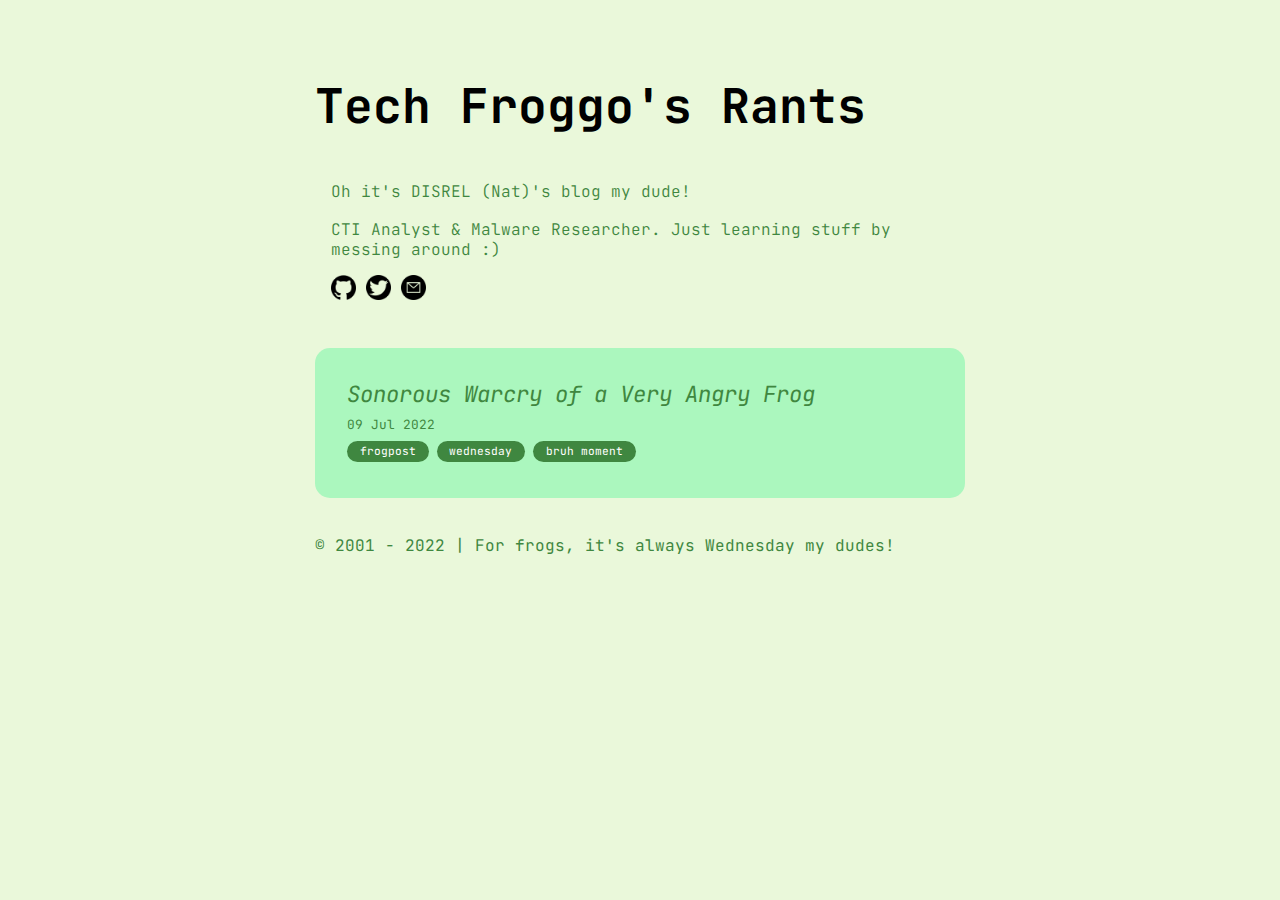
==== index.html @ 51090d30 "Sonorous-Warcry-of-a-Very-Angry-Frog" ====
<!DOCTYPE html>
<html lang="en">
  <head>
  <meta charset="UTF-8" />
  <meta http-equiv="X-UA-Compatible" content="IE=edge" />
  <meta name="viewport" content="width=device-width, initial-scale=1.0" />
  <title>Frog Guy Rants | Blog</title>
  
  <link rel="stylesheet" href="/assets/css/blog.css" />
  
  <link rel="stylesheet" href="/assets/css/common.css" />
  <script src="/assets/js/categories.js"></script>
  
</head>

  <body>
    <main>
      <header>
  <a class="site-title" href="/">Tech Froggo's Rants</a>
</header>
 <section id="bio">
  <section id="img-wrapper">
    <img src="https://avatars.githubusercontent.com/u/69538721?s=400&u=fd8311241b4fedd1d648d60f372092f6da42f637&v=4" alt="" />
  </section>
  <section id="bio-wrapper">
    <div id="text-wrapper"> <p>Oh it's DISREL (Nat)'s blog my dude!</p> <br> <p>CTI Analyst & Malware Researcher. Just learning stuff by messing around :)</p> </div>
    <div id="social-wrapper">
      
      <a href="https://github.com/DISREL" target="_blank">
        <img src="/assets/icons/github.png" alt="" />
      </a>
      
      <a href="https://twitter.com/0xDISREL" target="_blank">
        <img src="/assets/icons/twitter.png" alt="" />
      </a>
      
      <a href="mailto:nathan@disrel.com" target="_blank">
        <img src="/assets/icons/email.png" alt="" />
      </a>
      
    </div>
  </section>
</section>

      <section class="articles">
        
        <article class="article">
          <h2 class="article-title">
            <a href="/posts/Sonorous-Warcry-of-a-Very-Angry-Frog/"> Sonorous Warcry of a Very Angry Frog </a>
          </h2>
          <small class="date">09 Jul 2022</small>
          <div class="categories">
            
            <a href="#!" data-base-url="" class="category"
              >frogpost</a
            >
            
            <a href="#!" data-base-url="" class="category"
              >wednesday</a
            >
            
            <a href="#!" data-base-url="" class="category"
              >bruh moment</a
            >
            
          </div>
        </article>
        
      </section>
      <footer>
  <p>&copy; 2001 - 2022 | For frogs, it's always Wednesday my dudes!</p>
</footer>

    </main>
    <section id="category-modal-bg"></section>
<section id="category-modal">
  <h1 id="category-modal-title"></h1>
  <section id="category-modal-content"></section>
</section>

  </body>
</html>
---- assets/css/blog.css ----
@import url("https://fonts.googleapis.com/css2?family=JetBrains+Mono:ital,wght@0,100;0,300;0,400;0,800;1,100;1,300;1,400;1,800&display=swap");

:root {
  --gray-1: #707070;
  --gray-2: #32353a;
  --gray-3: #151618;
  --green-1: #eaf8da;
  --green-2: #abf7be;
  --green-3: #3f8740;
  --white: #ffffff;
  --black: #000000;
}
* {
  font-family: inherit;
  text-decoration: none;
  margin: 0;
  padding: 0;
  -webkit-user-drag: none;
  -moz-window-dragging: none;
  -webkit-tap-highlight-color: transparent;
}
* img {
  max-width: 100%;
}
html,
body {
  color: var(--green-3);
  font-family: "JetBrains Mono", monospace;
  line-height: 2rem;
  background-color: var(--green-1);
}
header {
  padding: 2rem 0 3rem 0;
}
header .site-title {
  font-size: 3rem;
  font-weight: bolder;
  line-height: 110%;
  color: var(--black);
}
main {
  margin: 0 auto;
  max-width: 650px;
  padding: 3rem 0;
}

/* header */

#bio {
  display: flex;
  justify-content: flex-start;
  align-items: center;
}
#img-wrapper img {
  border-radius: 50%;
  max-width: 100px;
}
#bio-wrapper {
  margin-left: 1rem;
}
#text-wrapper {
  line-height: 1.2rem;
  font-weight: 300;
}
#text-wrapper a {
  color: cyan;
  border-bottom: 1px solid cyan;
}
#social-wrapper {
  margin-top: 1rem;
}
#social-wrapper img {
  width: 25px;
  height: 25px;
  margin: 0 0 0.3rem 0;
  transition: all 0.2s ease-in-out;
}
#social-wrapper img:hover {
  transform: scale(1.2);
}

/* article section */

.articles {
  display: grid;
  row-gap: 1rem;
  margin: 2rem 0 2rem 0;
}
.articles .article {
  padding: 2rem;
  background: var(--green-2);
  border-radius: 15px;
  transition: all 0.2s ease-in-out;
}
.articles .article .article-title,
.articles .article .article-title a {
  color: var(--green-3);
  font-weight: 400;
  font-style: italic;
  font-size: 1.4rem;
  line-height: 130%;
}
.articles .article:hover {
  transform: scale(1.05);
}
.articles .article .date {
  display: block;
  font-size: 0.8rem;
}
.articles .article .categories {
  display: flex;
  flex-direction: row;
  flex-wrap: wrap;
  justify-content: flex-start;
}
.articles .article .categories .category {
  margin: 0 0.5rem 0.3rem 0;
  display: block;
  color: var(--white);
  background: var(--green-3);
  border-radius: 15px;
  font-size: 0.7rem;
  padding: 0 0.8rem;
  line-height: 1.3rem;
  cursor: pointer;
}
/* media query */

@media screen and (max-width: 750px) {
  body {
    padding: 1.5rem;
  }
  header .site-title {
    font-size: 3rem;
  }
}

@media screen and (max-width: 550px) {
  header .site-title {
    font-size: 3rem;
  }
  .articles {
    row-gap: 1.2rem;
  }
}

@media screen and (max-width: 350px) {
  #img-wrapper img {
    max-width: 50px;
  }
  #bio {
    align-items: flex-start;
  }
  main,
  .articles {
    padding: 0;
    margin: 0;
  }
  main {
    padding-bottom: 1rem;
  }
  .articles {
    margin: 2rem 0 3rem 0;
    row-gap: 1.2rem;
  }
  header .site-title {
    font-size: 2.4rem;
  }
  .article {
    padding: 1.2rem;
  }
  .articles .article .article-title,
  .articles .article .article-title a {
    font-size: 1rem;
  }
}
---- assets/css/common.css ----
:root {
  --gray-1: #707070;
  --gray-2: #32353a;
  --gray-3: #151618;
  --green-1: #eaf8da;
  --green-2: #abf7be;
  --green-3: #3f8740;
  --white: #ffffff;
  --black: #000000;
}
#category-modal-bg {
  position: fixed;
  top: 0;
  left: 0;
  bottom: 0;
  right: 0;
  background: rgba(0, 0, 0, 0.6);
  z-index: 10;
  display: none;
  visibility: hidden;
}
#category-modal {
  position: fixed;
  top: 0;
  bottom: 0;
  left: 1.5rem;
  right: 1.5rem;
  z-index: 100;
  max-width: 850px;
  max-height: 60vh;
  border-radius: 1rem;
  padding: 1rem;
  margin: auto;
  background: var(--green-2);
  display: none;
  visibility: hidden;
  line-height: 140%;
}
#category-modal-content {
  display: relative;
  max-height: calc(100% - 5rem);
  overflow: auto;
}
#category-modal-title {
  margin-bottom: 1rem;
  font-size: 2rem;
  padding: 1rem;
}
#category-modal-bg.open,
#category-modal.open {
  display: block;
  visibility: visible;
}
.modal-article,
.modal-article-date {
  display: block;
  color: var(--green-3);
}
.modal-article {
  margin-bottom: 0.5rem;
  padding: 0.5rem 1rem;
  transition: all 0.2s ease-in-out;
}
.modal-article-date {
  font-size: 0.8rem;
}
.modal-article:hover {
  background: var(--white);
}

hr {
  border-top: 2px dashed var(--green-3) !important;
  border-bottom: none !important;
  border-left: none !important;
  border-right: none !important;
  margin-bottom: 1.75rem !important;
}
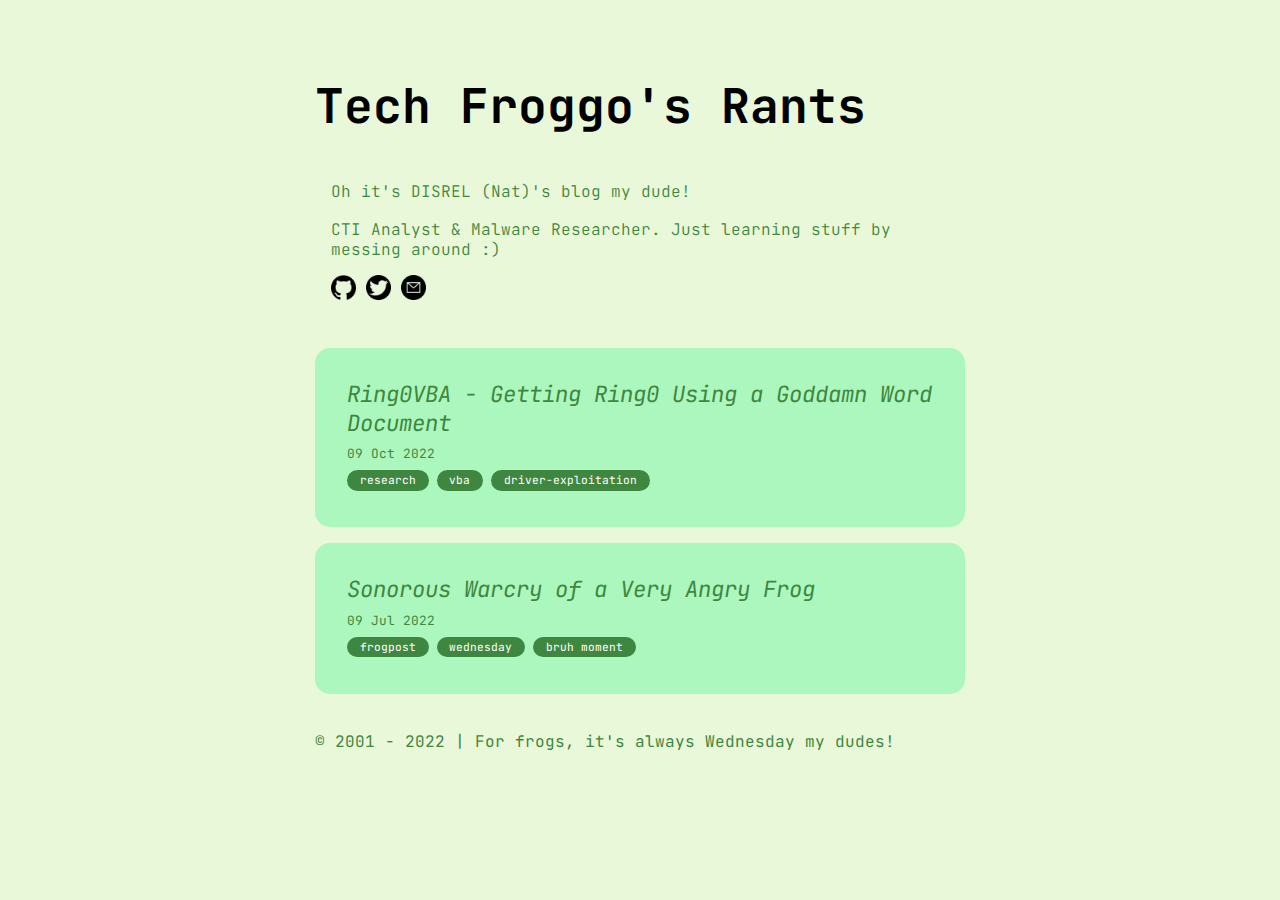
==== commit da787670: "Ring0VBA - Getting Ring0 Using a Goddamn Word Document" ====
--- a/index.html
+++ b/index.html
@@ -46,6 +46,28 @@
         
         <article class="article">
           <h2 class="article-title">
+            <a href="/posts/Ring0VBA-Getting-Ring0-Using-a-Goddamn-Word-Document/"> Ring0VBA - Getting Ring0 Using a Goddamn Word Document </a>
+          </h2>
+          <small class="date">09 Oct 2022</small>
+          <div class="categories">
+            
+            <a href="#!" data-base-url="" class="category"
+              >research</a
+            >
+            
+            <a href="#!" data-base-url="" class="category"
+              >vba</a
+            >
+            
+            <a href="#!" data-base-url="" class="category"
+              >driver-exploitation</a
+            >
+            
+          </div>
+        </article>
+        
+        <article class="article">
+          <h2 class="article-title">
             <a href="/posts/Sonorous-Warcry-of-a-Very-Angry-Frog/"> Sonorous Warcry of a Very Angry Frog </a>
           </h2>
           <small class="date">09 Jul 2022</small>
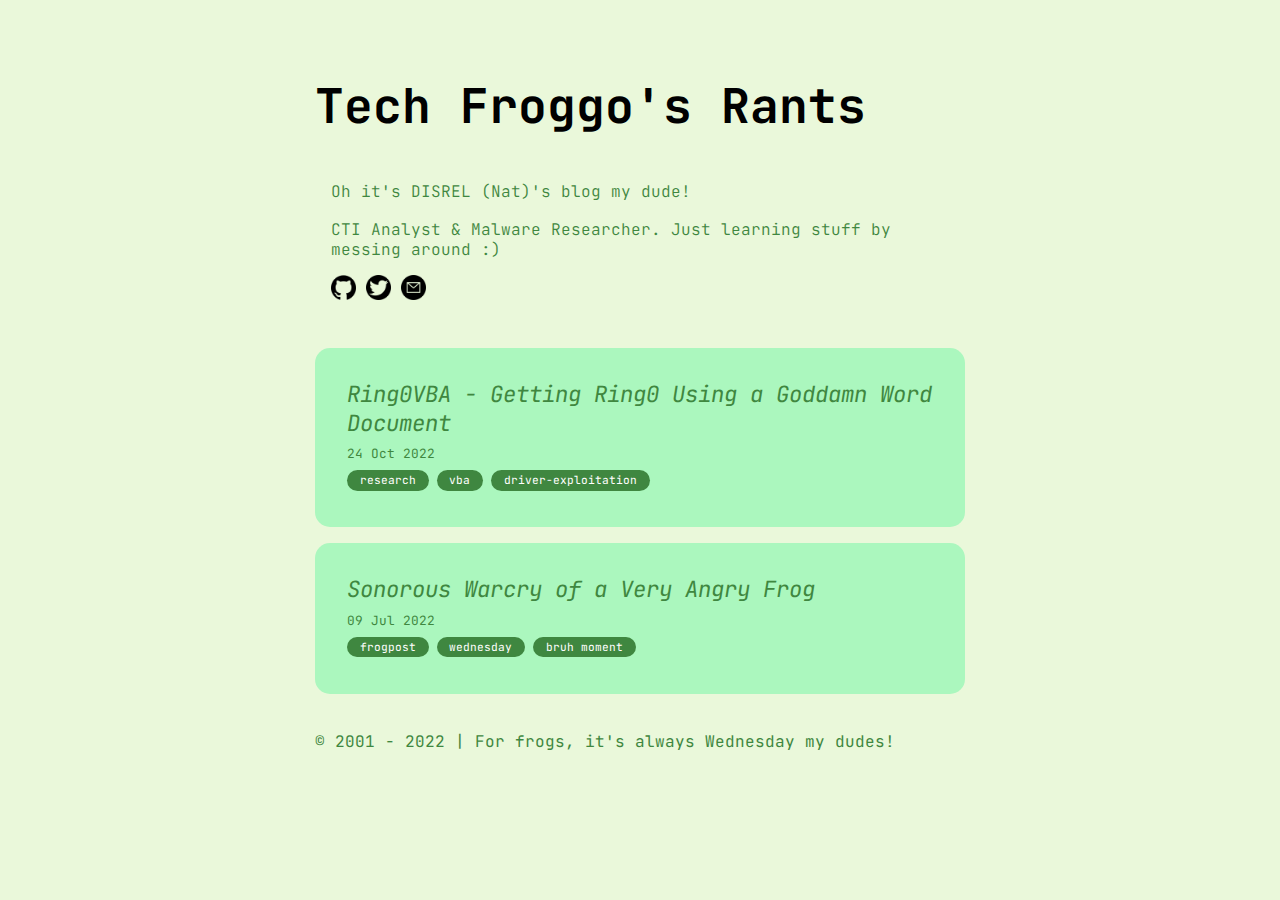
==== commit 1de2fab7: "Ring0VBA - date fix" ====
--- a/index.html
+++ b/index.html
@@ -48,7 +48,7 @@
           <h2 class="article-title">
             <a href="/posts/Ring0VBA-Getting-Ring0-Using-a-Goddamn-Word-Document/"> Ring0VBA - Getting Ring0 Using a Goddamn Word Document </a>
           </h2>
-          <small class="date">09 Oct 2022</small>
+          <small class="date">24 Oct 2022</small>
           <div class="categories">
             
             <a href="#!" data-base-url="" class="category"
